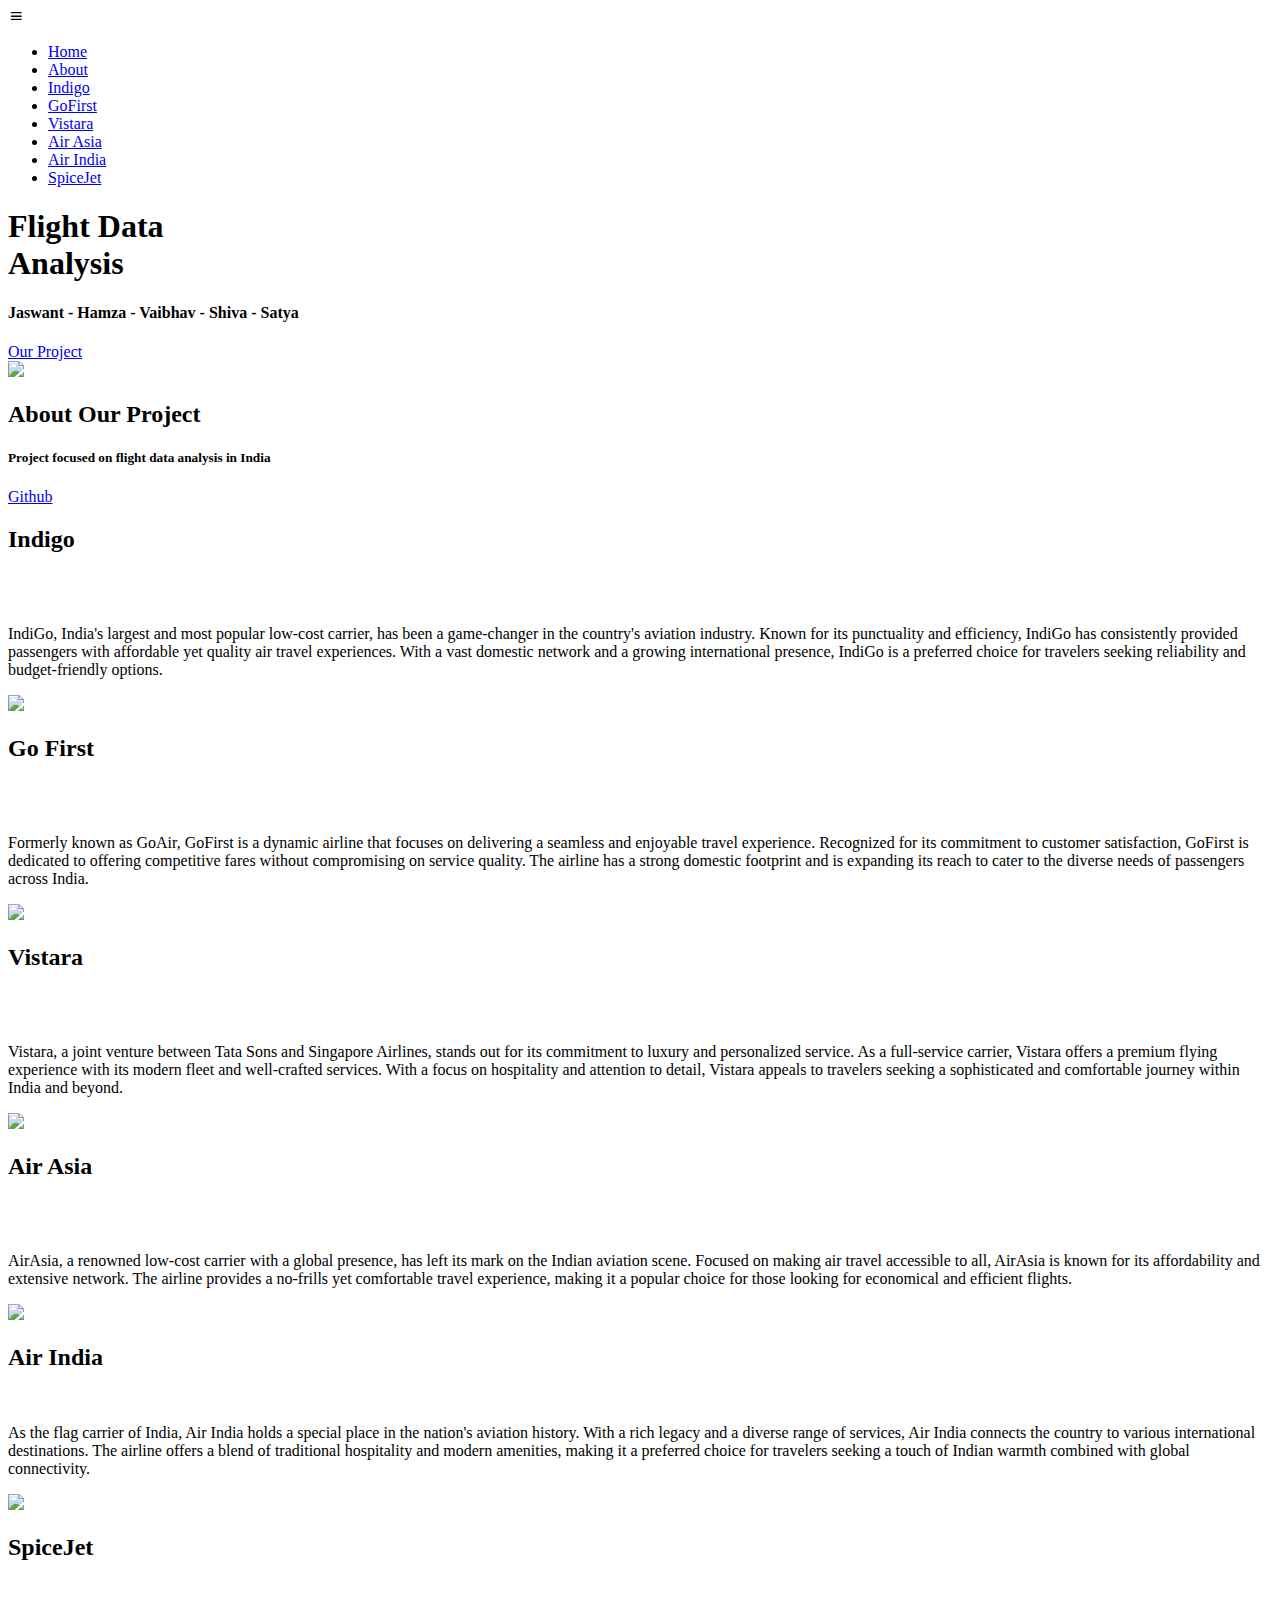
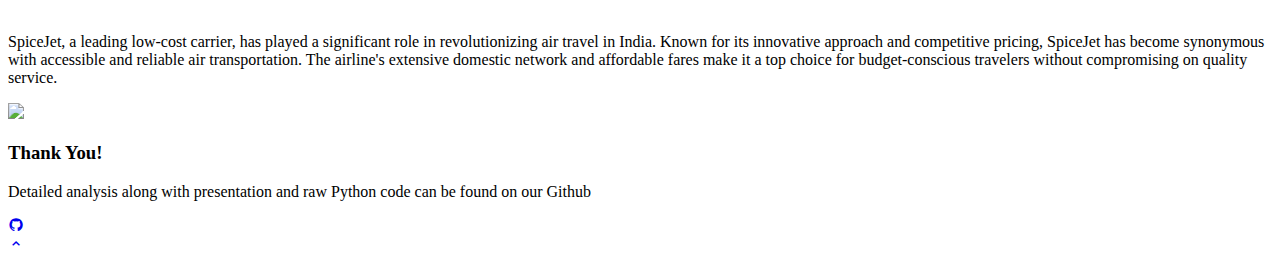
==== index.html @ 9bf58964 "deploy" ====
<!DOCTYPE html>
<html lang="en">
  <head>
    <meta charset="UTF-8" />
    <meta http-equiv="X-UA-Compatible" content="IE=edge" />
    <meta name="viewport" content="width=device-width, initial-scale=1.0" />
    <title>Flight Data Analysis</title>

    <!--Custom css link-->
    <link rel="stylesheet" type="text/css" href="flightproject.css" />

    <!--Box icon link-->
    <link
      rel="stylesheet"
      href="https://unpkg.com/boxicons@latest/css/boxicons.min.css"
    />

    <!--google fonts link-->
    <link rel="preconnect" href="https://fonts.googleapis.com" />
    <link rel="preconnect" href="https://fonts.gstatic.com" crossorigin />
    <link
      href="https://fonts.googleapis.com/css2?family=Dosis:wght@500;600;700;800&family=Inter:wght@300;400;500;600;700;800;900&display=swap"
      rel="stylesheet"
    />
  </head>
  <body>
    <!--header section-->
    <header>
      <div class="bx bx-menu" id="menu-icon"></div>

      <ul class="navlist">
        <li><a href="#home">Home</a></li>
        <li><a href="#about">About</a></li>
        <li><a href="#flight1">Indigo</a></li>
        <li><a href="#flight2">GoFirst</a></li>
        <li><a href="#flight3">Vistara</a></li>
        <li><a href="#flight4">Air Asia</a></li>
        <li><a href="#flight5">Air India</a></li>
        <li><a href="#flight6">SpiceJet</a></li>
      </ul>
    </header>
    <!--Hero Section-->
    <section class="home" id="home">
      <div class="hero-text">
        <h1>Flight Data <br>Analysis</h1>
        <h4>Jaswant - Hamza - Vaibhav - Shiva - Satya</h4>
        <a href="#flight1" class="btn">Our Project</a>
      </div>
    </section>

    <!--About section-->
    <section class="about" id="about">
      <div class="about-img">
        <img src="./assets/pexels-anna-nekrashevich-6801648.jpg"/>
      </div>

      <div class="about-text">
        <h2>About Our Project</h2>
        <h5>
          Project focused on flight 
          <span> data analysis in India</span>
        </h5>
        
        <a href="https://github.com/VaibhavMugulavalli/Flight-Data-Analysis" class="btn">Github</a>
      </div>
    </section>

      <!--Flight 1 section-->
      <section class="flight1 viewheight" id="flight1">
      <div class="slide-Indigo">
        <h2>Indigo</h2>
        <br>
        <br>
        <div class="left">
          <p>
            IndiGo, India's largest and most popular low-cost carrier, has been a game-changer in the country's aviation industry. Known for its punctuality and efficiency, IndiGo has consistently provided passengers with affordable yet quality air travel experiences. With a vast domestic network and a growing international presence, IndiGo is a preferred choice for travelers seeking reliability and budget-friendly options.
          </p>
        </div>
        <div class="img_right">
          <img src="./assets/Indigo_average_pricing.png" />
        </div>
      </div>
    </section>

      <!--Flight 2 section-->
      <section class="flight2 viewheight" id="flight2">
      <div class="slide-GoFirst">
        <h2>Go First</h2>
        <br>
        <br>
        <div class="right">
          <p>
            Formerly known as GoAir, GoFirst is a dynamic airline that focuses on delivering a seamless and enjoyable travel experience. Recognized for its commitment to customer satisfaction, GoFirst is dedicated to offering competitive fares without compromising on service quality. The airline has a strong domestic footprint and is expanding its reach to cater to the diverse needs of passengers across India. 
          </p>
        </div>
        <div class="img_left">
          <img src="./assets/GO_FIRST_average_pricing.png" />
        </div>
      </div>
    </section>

      <!--Flight 3 section-->
      <section class="flight3 viewheight" id="flight3">
      <div class="slide-Vistara">
        <h2>Vistara</h2>
        <br>
        <br>
        <div class="left">
          <p>
            Vistara, a joint venture between Tata Sons and Singapore Airlines, stands out for its commitment to luxury and personalized service. As a full-service carrier, Vistara offers a premium flying experience with its modern fleet and well-crafted services. With a focus on hospitality and attention to detail, Vistara appeals to travelers seeking a sophisticated and comfortable journey within India and beyond. 
          </p>
        </div>
        <div class="img_right">
          <img src="./assets/Vistara_average_pricing.png" />
        </div>
      </div>
    </section>

      <!--Flight 4 section-->
      <section class="flight4 viewheight" id="flight4">
      <div class="slide-AirAsia">
        <h2>Air Asia</h2>
        <br>
        <br>
        <div class="right">
          <p>
            AirAsia, a renowned low-cost carrier with a global presence, has left its mark on the Indian aviation scene. Focused on making air travel accessible to all, AirAsia is known for its affordability and extensive network. The airline provides a no-frills yet comfortable travel experience, making it a popular choice for those looking for economical and efficient flights.
          </p>
        </div>
        <div class="img_left">
          <img src="./assets/AirAsia_average_pricing.png" />
        </div>
      </div>
    </section>

      <!--Flight 5 section-->
      <section class="flight5 viewheight" id="flight5">
      <div class="slide-AirIndia">
        <h2>Air India</h2>
        <br />
        <div class="left">
          <p>
            As the flag carrier of India, Air India holds a special place in the nation's aviation history. With a rich legacy and a diverse range of services, Air India connects the country to various international destinations. The airline offers a blend of traditional hospitality and modern amenities, making it a preferred choice for travelers seeking a touch of Indian warmth combined with global connectivity. 
          </p>
        </div>
        <div class="img_right">
          <img src="./assets/Air_India_average_pricing.png" />
        </div>
      </div>
    </section>

      <!--Flight 6 section-->
      <section class="flight6 viewheight" id="flight6">
      <div class="slide-SpiceJet">
        <h2>SpiceJet</h2>
        <br>
        <br>
        <div class="right">
          <p>
            SpiceJet, a leading low-cost carrier, has played a significant role in revolutionizing air travel in India. Known for its innovative approach and competitive pricing, SpiceJet has become synonymous with accessible and reliable air transportation. The airline's extensive domestic network and affordable fares make it a top choice for budget-conscious travelers without compromising on quality service.
          </p>
        </div>
        <div class="img_left">
          <img src="./assets/SpiceJet_average_pricing.png" />
        </div>
      </div>
    </div>
  </section>

  <!--contact section-->
  <section class="end-section" id="contact">
    <h3>Thank You!</h3>
     <p>  Detailed analysis along with presentation and raw Python code can be found on our Github</p>
    <div class="end-icons">
      <a href="https://github.com/VaibhavMugulavalli/Flight-Data-Analysis"><i class='bx bxl-github'></i></a>
    </div>
  </section>
  <!--Scroll Button-->
  <a href="#" class="scroll-bttn"><i class="bx bx-chevron-up"></i></a>

  <!--scroll reveal-->
  <script src="https://unpkg.com/scrollreveal"></script>

    <!--Custom JS file link-->
    <script src="flightproject.js"></script>
  </body>
</html>
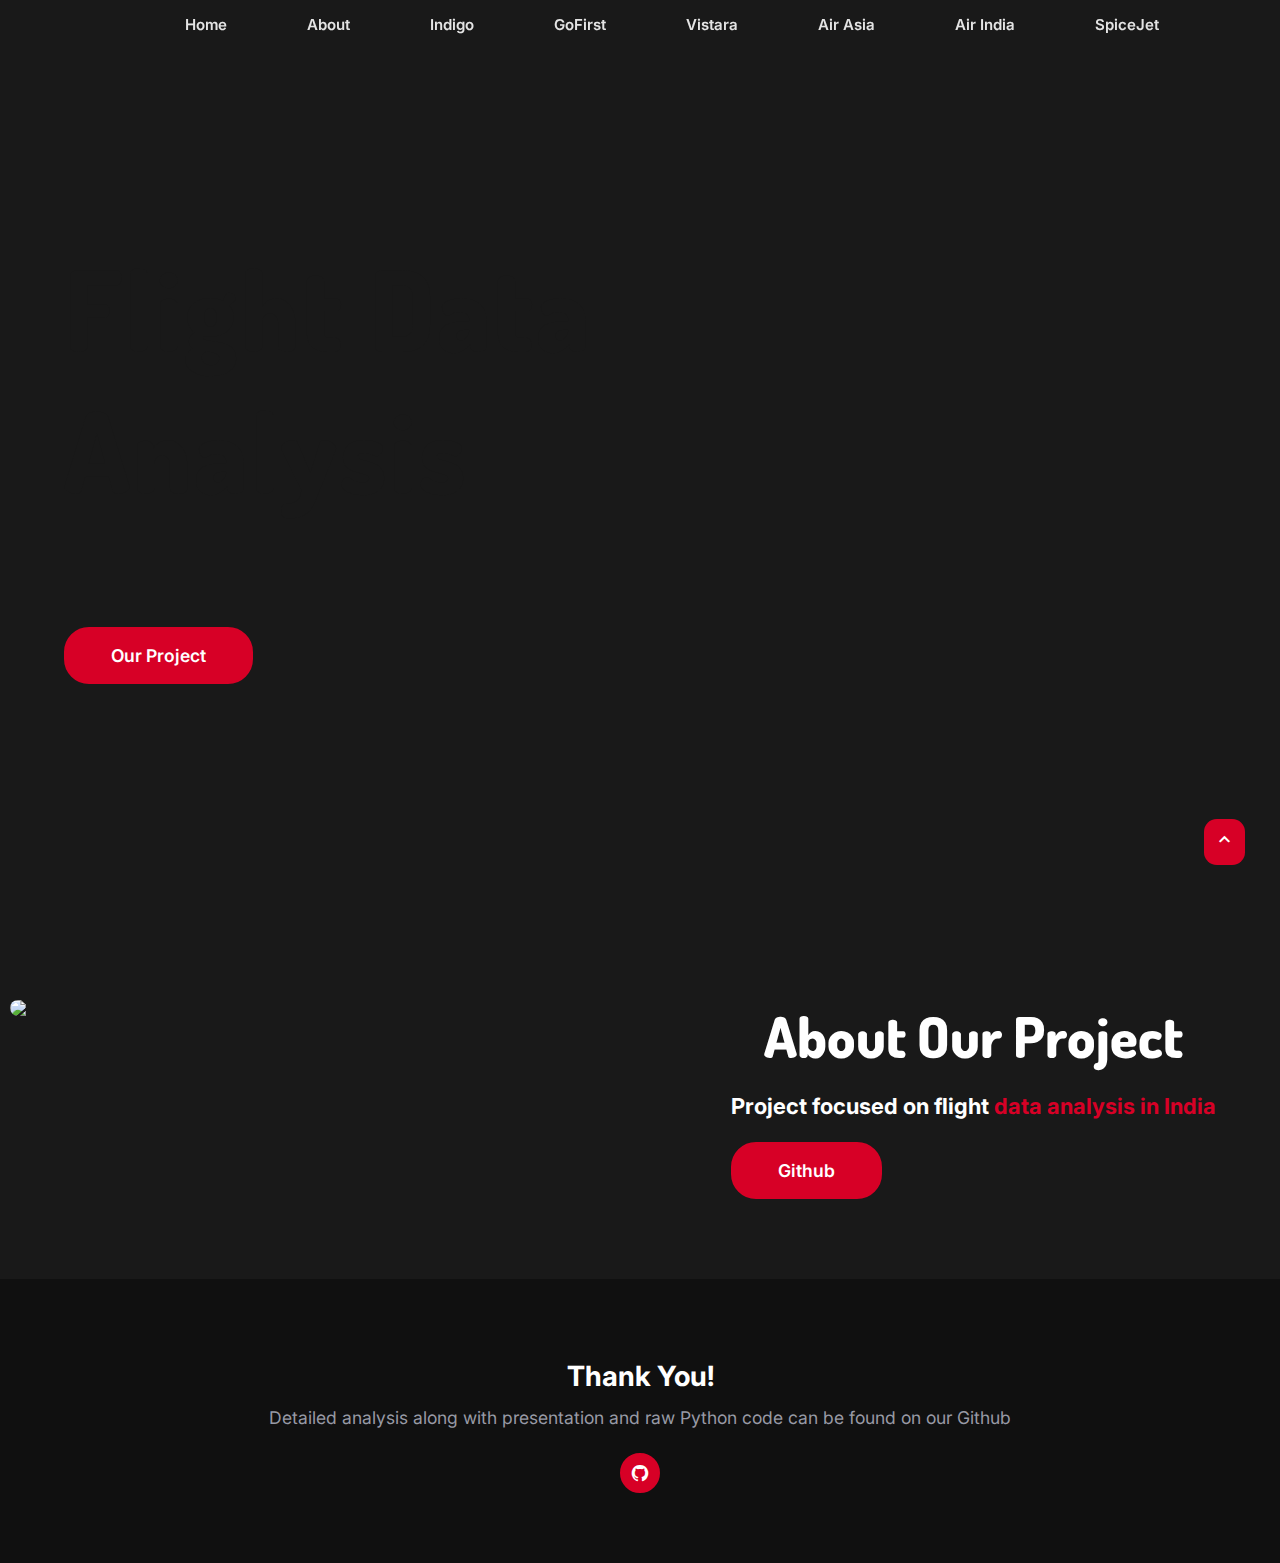
==== commit 840c0b26: "Update index.html" ====
--- a/index.html
+++ b/index.html
@@ -2,32 +2,15 @@
 <html lang="en">
   <head>
     <meta charset="UTF-8" />
-    <meta http-equiv="X-UA-Compatible" content="IE=edge" />
     <meta name="viewport" content="width=device-width, initial-scale=1.0" />
     <title>Flight Data Analysis</title>
-
-    <!--Custom css link-->
+    <link rel="stylesheet" href="https://unpkg.com/boxicons@latest/css/boxicons.min.css" />
+    <link href="https://fonts.googleapis.com/css2?family=Dosis:wght@500;600;700;800&family=Inter:wght@300;400;500;600;700;800;900&display=swap" rel="stylesheet" />
     <link rel="stylesheet" type="text/css" href="flightproject.css" />
-
-    <!--Box icon link-->
-    <link
-      rel="stylesheet"
-      href="https://unpkg.com/boxicons@latest/css/boxicons.min.css"
-    />
-
-    <!--google fonts link-->
-    <link rel="preconnect" href="https://fonts.googleapis.com" />
-    <link rel="preconnect" href="https://fonts.gstatic.com" crossorigin />
-    <link
-      href="https://fonts.googleapis.com/css2?family=Dosis:wght@500;600;700;800&family=Inter:wght@300;400;500;600;700;800;900&display=swap"
-      rel="stylesheet"
-    />
   </head>
   <body>
-    <!--header section-->
     <header>
       <div class="bx bx-menu" id="menu-icon"></div>
-
       <ul class="navlist">
         <li><a href="#home">Home</a></li>
         <li><a href="#about">About</a></li>
@@ -39,7 +22,7 @@
         <li><a href="#flight6">SpiceJet</a></li>
       </ul>
     </header>
-    <!--Hero Section-->
+
     <section class="home" id="home">
       <div class="hero-text">
         <h1>Flight Data <br>Analysis</h1>
@@ -48,140 +31,28 @@
       </div>
     </section>
 
-    <!--About section-->
     <section class="about" id="about">
       <div class="about-img">
-        <img src="./assets/pexels-anna-nekrashevich-6801648.jpg"/>
+        <img src="./assets/pexels-anna-nekrashevich-6801648.jpg" />
       </div>
-
       <div class="about-text">
         <h2>About Our Project</h2>
-        <h5>
-          Project focused on flight 
-          <span> data analysis in India</span>
-        </h5>
-        
+        <h5>Project focused on flight <span>data analysis in India</span></h5>
         <a href="https://github.com/VaibhavMugulavalli/Flight-Data-Analysis" class="btn">Github</a>
       </div>
     </section>
 
-      <!--Flight 1 section-->
-      <section class="flight1 viewheight" id="flight1">
-      <div class="slide-Indigo">
-        <h2>Indigo</h2>
-        <br>
-        <br>
-        <div class="left">
-          <p>
-            IndiGo, India's largest and most popular low-cost carrier, has been a game-changer in the country's aviation industry. Known for its punctuality and efficiency, IndiGo has consistently provided passengers with affordable yet quality air travel experiences. With a vast domestic network and a growing international presence, IndiGo is a preferred choice for travelers seeking reliability and budget-friendly options.
-          </p>
-        </div>
-        <div class="img_right">
-          <img src="./assets/Indigo_average_pricing.png" />
-        </div>
+    <!-- Additional sections here... -->
+
+    <section class="end-section" id="contact">
+      <h3>Thank You!</h3>
+      <p>Detailed analysis along with presentation and raw Python code can be found on our Github</p>
+      <div class="end-icons">
+        <a href="https://github.com/VaibhavMugulavalli/Flight-Data-Analysis"><i class='bx bxl-github'></i></a>
       </div>
     </section>
-
-      <!--Flight 2 section-->
-      <section class="flight2 viewheight" id="flight2">
-      <div class="slide-GoFirst">
-        <h2>Go First</h2>
-        <br>
-        <br>
-        <div class="right">
-          <p>
-            Formerly known as GoAir, GoFirst is a dynamic airline that focuses on delivering a seamless and enjoyable travel experience. Recognized for its commitment to customer satisfaction, GoFirst is dedicated to offering competitive fares without compromising on service quality. The airline has a strong domestic footprint and is expanding its reach to cater to the diverse needs of passengers across India. 
-          </p>
-        </div>
-        <div class="img_left">
-          <img src="./assets/GO_FIRST_average_pricing.png" />
-        </div>
-      </div>
-    </section>
-
-      <!--Flight 3 section-->
-      <section class="flight3 viewheight" id="flight3">
-      <div class="slide-Vistara">
-        <h2>Vistara</h2>
-        <br>
-        <br>
-        <div class="left">
-          <p>
-            Vistara, a joint venture between Tata Sons and Singapore Airlines, stands out for its commitment to luxury and personalized service. As a full-service carrier, Vistara offers a premium flying experience with its modern fleet and well-crafted services. With a focus on hospitality and attention to detail, Vistara appeals to travelers seeking a sophisticated and comfortable journey within India and beyond. 
-          </p>
-        </div>
-        <div class="img_right">
-          <img src="./assets/Vistara_average_pricing.png" />
-        </div>
-      </div>
-    </section>
-
-      <!--Flight 4 section-->
-      <section class="flight4 viewheight" id="flight4">
-      <div class="slide-AirAsia">
-        <h2>Air Asia</h2>
-        <br>
-        <br>
-        <div class="right">
-          <p>
-            AirAsia, a renowned low-cost carrier with a global presence, has left its mark on the Indian aviation scene. Focused on making air travel accessible to all, AirAsia is known for its affordability and extensive network. The airline provides a no-frills yet comfortable travel experience, making it a popular choice for those looking for economical and efficient flights.
-          </p>
-        </div>
-        <div class="img_left">
-          <img src="./assets/AirAsia_average_pricing.png" />
-        </div>
-      </div>
-    </section>
-
-      <!--Flight 5 section-->
-      <section class="flight5 viewheight" id="flight5">
-      <div class="slide-AirIndia">
-        <h2>Air India</h2>
-        <br />
-        <div class="left">
-          <p>
-            As the flag carrier of India, Air India holds a special place in the nation's aviation history. With a rich legacy and a diverse range of services, Air India connects the country to various international destinations. The airline offers a blend of traditional hospitality and modern amenities, making it a preferred choice for travelers seeking a touch of Indian warmth combined with global connectivity. 
-          </p>
-        </div>
-        <div class="img_right">
-          <img src="./assets/Air_India_average_pricing.png" />
-        </div>
-      </div>
-    </section>
-
-      <!--Flight 6 section-->
-      <section class="flight6 viewheight" id="flight6">
-      <div class="slide-SpiceJet">
-        <h2>SpiceJet</h2>
-        <br>
-        <br>
-        <div class="right">
-          <p>
-            SpiceJet, a leading low-cost carrier, has played a significant role in revolutionizing air travel in India. Known for its innovative approach and competitive pricing, SpiceJet has become synonymous with accessible and reliable air transportation. The airline's extensive domestic network and affordable fares make it a top choice for budget-conscious travelers without compromising on quality service.
-          </p>
-        </div>
-        <div class="img_left">
-          <img src="./assets/SpiceJet_average_pricing.png" />
-        </div>
-      </div>
-    </div>
-  </section>
-
-  <!--contact section-->
-  <section class="end-section" id="contact">
-    <h3>Thank You!</h3>
-     <p>  Detailed analysis along with presentation and raw Python code can be found on our Github</p>
-    <div class="end-icons">
-      <a href="https://github.com/VaibhavMugulavalli/Flight-Data-Analysis"><i class='bx bxl-github'></i></a>
-    </div>
-  </section>
-  <!--Scroll Button-->
-  <a href="#" class="scroll-bttn"><i class="bx bx-chevron-up"></i></a>
-
-  <!--scroll reveal-->
-  <script src="https://unpkg.com/scrollreveal"></script>
-
-    <!--Custom JS file link-->
+    <a href="#" class="scroll-bttn"><i class="bx bx-chevron-up"></i></a>
+    <script src="https://unpkg.com/scrollreveal"></script>
     <script src="flightproject.js"></script>
   </body>
 </html>
--- a/flightproject.css
+++ b/flightproject.css
@@ -0,0 +1,519 @@
+* {
+  padding: 0;
+  margin: 0;
+  box-sizing: border-box;
+  font-family: "Inter", sans-serif;
+  list-style: none;
+  text-decoration: none;
+  scroll-behavior: smooth;
+  border: none;
+  outline: none;
+}
+:root {
+  --bg-color: #191919;
+  --secont-bg-color: #101010;
+  --main-color: #D70026	;
+  --text-color: #ffff;
+  --second-color: #e4e4e4;
+  --other-color: #c6c9d8bf;
+
+  --h1-font: 7rem;
+  --h2-font: 3.5rem;
+  --p-font: 1.1rem;
+}
+
+body {
+  color: var(--text-color);
+  background: var(--bg-color);
+}
+
+header {
+  position: fixed;
+  top: 0;
+  right: 0;
+  z-index: 1000;
+  width: 100%;
+  display: flex;
+  align-items: center;
+  justify-content: space-between;
+  background: transparent;
+  padding: 28px 11%;
+  border-bottom: 1px solid transparent;
+  transition: all ease 0.5s;
+}
+
+.navlist {
+  display: flex;
+  padding-left: 8%;
+}
+.navlist a {
+  color: var(--second-color);
+  font-size: var(--p-font);
+  font-weight: 600;
+  margin: 0 40px;
+  transition: all ease 0.4s;
+}
+.navlist a:hover {
+  color: var(--main-color);
+}
+/*Reducing font size in navigation bar*/
+@media (min-width: 980px) {
+  .navlist > li > a {
+    font-size: 15px;
+  }
+}
+#menu-icon {
+  font-size: 42px;
+  color: var(--text-color);
+  z-index: 10001;
+  cursor: pointer;
+  display: none;
+}
+
+section {
+  padding: 120px 19% 100px;
+}
+.home {
+  position: relative;
+  min-height: 100vh;
+  width: 100%;
+  background: url(./assets/pxfuel.jpg);
+  background-size: cover;
+  background-position: center;
+  display: flex;
+  align-items: center;
+  justify-content: flex-start;
+}
+.hero-text h3 {
+  color: var(--second-color);
+  font-size: 22px;
+  font-weight: 600;
+  margin-bottom: 15px;
+  word-spacing: 10px;
+}
+.hero-text h1 {
+  font-family: "Dosis", sans-serif;
+  font-size: var(--h1-font);
+  color: var(--bg-color);
+  font-weight: 800;
+  margin-bottom: 20px;
+  letter-spacing: 2px;
+}
+.hero-text h4 {
+  color: var(--bg-color);
+  font-size: 25px;
+  font-weight: 600;
+  word-spacing: 15px;
+  margin-bottom: 3.5rem;
+}
+.btn {
+  display: inline-block;
+  padding: 16px 45px;
+  background: var(--main-color);
+  color: var(--text-color);
+  font-size: var(--p-font);
+  font-weight: 600;
+  border: 2px solid var(--main-color);
+  transition: all ease 0.5s;
+  border-radius: 25px;
+}
+.btn:hover {
+  transform: translate(5px);
+  background: transparent;
+  border: 2px solid var(--main-color);
+}
+
+header.sticky {
+  padding: 15px 11%;
+  background: #000;
+  border-bottom: 1px solid #4e5055;
+}
+.about {
+  display: grid;
+  grid-template-columns: repeat(auto-fill, minmax(350px, auto));
+  gap: 8rem;
+}
+.about-img{
+  position: relative;
+  right: 10%;
+}
+.about-img img {
+  width: 120%;
+  height: auto;
+  border-radius: 15px;
+
+}
+.about-text h2 {
+  font-family: "Dosis", sans-serif;
+  font-size: var(--h2-font);
+  font-weight: 800;
+  margin-bottom: 20px;
+}
+.about-text h5 {
+  font-size: 22px;
+  margin-bottom: 20px;
+  line-height: 1.4;
+}
+span {
+  color: var(--main-color);
+}
+.about-text p {
+  color: var(--other-color);
+  font-size: var(--p-font);
+  line-height: 50px;
+  margin-bottom: 5rem;
+}
+/*Vaibhav code from here*/
+.container {
+  height: 100vh;
+  width: 100%;
+  overflow-y: scroll;
+  display: flex;
+}
+
+.slide {
+  height: 100vh;
+  width: 100%;
+  scroll-snap-align: start;
+  color: #fff;
+}
+h2 {
+  text-align: center;
+}
+/*p {
+  text-align: auto;
+}
+*/
+img {
+  border-radius: 15px;
+  min-height:auto;
+  min-width: 600px;
+}
+.img_right {
+  position: relative;
+  bottom: 20%;
+  padding: 0px 0px 50% 60%;
+}
+.img_left {
+  position: absolute;
+  top: 45%;
+  right: 1%;
+  padding: 0px 60% 50% 0px;
+}
+.left > p {
+  padding: 100px 50% 0px 10px;
+  text-align: left;
+}
+.right > p {
+  padding: 100px 10px 0px 50%;
+  text-align: right;
+}
+.Indigo {
+  background: linear-gradient(to bottom, #020202, #080808);
+}
+.slide-Indigo h2 {
+  font-family: "Dosis", sans-serif;
+  font-size: var(--h2-font);
+  font-weight: 800;
+  margin-bottom: 10px;
+}
+.slide-Indigo p {
+  font-size: 22px;
+  font-weight: 500;
+}
+.GoFirst {
+  background: linear-gradient(to bottom, #080808, #141414);
+}
+.slide-GoFirst h2 {
+  font-family: "Dosis", sans-serif;
+  font-size: var(--h2-font);
+  font-weight: 800;
+  margin-bottom: 10px;
+}
+.slide-GoFirst p {
+  font-size: 22px;
+  font-weight: 500;
+}
+.Vistara {
+  background: linear-gradient(to bottom, #141414, #1c1c1c);
+}
+.slide-Vistara h2 {
+  font-family: "Dosis", sans-serif;
+  font-size: var(--h2-font);
+  font-weight: 800;
+  margin-bottom: 10px;
+}
+.slide-Vistara p {
+  font-size: 22px;
+  font-weight: 500;
+}
+.AirAsia {
+  background: linear-gradient(to bottom, #1c1c1c, #232323);
+}
+.slide-AirAsia h2 {
+  font-family: "Dosis", sans-serif;
+  font-size: var(--h2-font);
+  font-weight: 800;
+  margin-bottom: 10px;
+}
+.slide-AirAsia p {
+  font-size: 22px;
+  font-weight: 500;
+}
+
+.AirIndia {
+  background: linear-gradient(to bottom, #232323, #28282b);
+}
+.slide-AirIndia h2 {
+  font-family: "Dosis", sans-serif;
+  font-size: var(--h2-font);
+  font-weight: 800;
+  margin-bottom: 10px;
+}
+.slide-AirIndia p {
+  font-size: 22px;
+  font-weight: 500;
+}
+.SpiceJet {
+  background: linear-gradient(to bottom, #28282b, #343434);
+}
+.slide-SpiceJet h2 {
+  font-family: "Dosis", sans-serif;
+  font-size: var(--h2-font);
+  font-weight: 800;
+  margin-bottom: 10px;
+}
+.slide-SpiceJet p {
+  font-size: 22px;
+  font-weight: 500;
+}
+/*Vaibhav code ends(edited)*/
+.scroll-bttn {
+  position: fixed;
+  right: 2.2rem;
+  bottom: 2.2rem;
+  color: var(--text-color);
+  background: var(--main-color);
+  font-size: 23px;
+  padding: 9px;
+  border-radius: 0.8rem;
+}
+.flight1 {
+  padding: 50px 22% 180px;
+  background: var(--secont-bg-color);
+  display: flex;
+  align-items: center;
+  flex-direction: column;
+  text-align: center;
+}
+.flight2 {
+  padding: 50px 22% 200px;
+}
+.flight4 {
+  padding: 50px 22% 200px;
+}
+.flight3 {
+  padding: 50px 22% 170px;
+  background: var(--secont-bg-color);
+  display: flex;
+  align-items: center;
+  flex-direction: column;
+  text-align: center;
+}
+.flight5 {
+  padding: 50px 22% 170px;
+  background: var(--secont-bg-color);
+  display: flex;
+  align-items: center;
+  flex-direction: column;
+  text-align: center;
+}
+.img_right img {
+  width: 100%;
+  height: auto;
+}
+.img_left img {
+  width: 100%;
+  height: auto;
+}
+.end-section {
+  padding: 80px 19% 70px;
+  background: var(--secont-bg-color);
+  display: flex;
+  align-items: center;
+  flex-direction: column;
+  text-align: center;
+}
+.end-section h3 {
+  font-size: 28px;
+  font-weight: 700;
+  margin-bottom: 10px;
+}
+.end-section p {
+  color: var(--other-color);
+  font-size: var(--p-font);
+  line-height: 30px;
+  margin-bottom: 20px;
+}
+.end-section i {
+  height: 40px;
+  width: 40px;
+  background: var(--main-color);
+  color: var(--text-color);
+  border: 2px solid var(--main-color);
+  display: inline-flex;
+  align-items: center;
+  justify-content: center;
+  font-size: 20px;
+  border-radius: 50%;
+  margin: 0 9px;
+  transition: all ease 0.5s;
+}
+.end-section i:hover {
+  transform: translateY(-5px);
+  background: transparent;
+  border: 2px solid var(--main-color);
+}
+
+.viewheight{
+  height: 80vh;
+}
+@media (max-width: 1600px) {
+  .technical-skills {
+    padding: 100px 5% 80px;
+  }
+}
+
+@media (max-width: 1060px) {
+  .skills-container {
+    justify-content: center;
+  }
+}
+
+@media (max-width: 870px) {
+  .technical-skills {
+    padding: 80px 5% 60px;
+  }
+
+  .skills-container {
+    flex-direction: column;
+    align-items: center;
+  }
+
+  .skill-item {
+    flex-basis: calc(100% - 20px);
+  }
+}
+@media (max-width: 1600px) {
+  header {
+    padding: 14px 4%;
+  }
+  header.sticky {
+    padding: 8px 4%;
+  }
+  section {
+    padding: 100px 5% 80px;
+  }
+}
+@media (max-width: 1200px) {
+  .home {
+    min-height: 90vh;
+  }
+  .navlist a {
+    margin: 0 20px;
+  }
+  :root {
+    --h1-font: 5rem;
+    --h2-font: 3.1rem;
+    --p-font: 1rem;
+  }
+}
+
+@media (max-width: 1060px) {
+  .about {
+    grid-template-columns: 1fr;
+  }
+  .about-img {
+    text-align: center;
+    order: 2;
+  }
+  .about-img img {
+    max-width: 100%;
+    width: 600px;
+    height: auto;
+  }
+  .service-item {
+    grid-template-columns: repeat(auto-fit, minmax(350px, auto));
+  }
+  .contact {
+    grid-template-columns: 1fr;
+  }
+  .left-contact {
+    margin: auto;
+  }
+}
+@media (max-width: 870px) {
+  #menu-icon {
+    display: block;
+  }
+  .navlist {
+    position: absolute;
+    top: -800px;
+    right: 0;
+    left: 0;
+    display: flex;
+    flex-direction: column;
+    background: #000;
+    padding: 20px 0;
+    text-align: left;
+    transition: all 0.5s ease;
+  }
+  .navlist a {
+    display: block;
+    font-size: 22px;
+    padding: 12px 0;
+  }
+  .navlist.open {
+    top: 100%;
+  }
+}
+
+@media (max-width: 660px) {
+  .home {
+    min-height: 80vh;
+  }
+  :root {
+    --h1-font: 3.8rem;
+    --h2-font: 2.7rem;
+    --p-font: 15px;
+  }
+  .hero-text h4 {
+    font-size: 18px;
+    word-spacing: 10px;
+    margin-bottom: 30px;
+  }
+  .btn {
+    padding: 10px 35px;
+  }
+  .left-contact {
+    gap: 3rem;
+  }
+  .in i {
+    font-size: 80px;
+  }
+  .in h4 {
+    font-size: 20px;
+  }
+}
+
+@media (max-width: 460px) {
+  :root {
+    --h1-font: 3.5rem;
+    --h2-font: 2.5rem;
+  }
+  .hero-text h4 {
+    font-size: 16px;
+    word-spacing: 7px;
+  }
+}
+
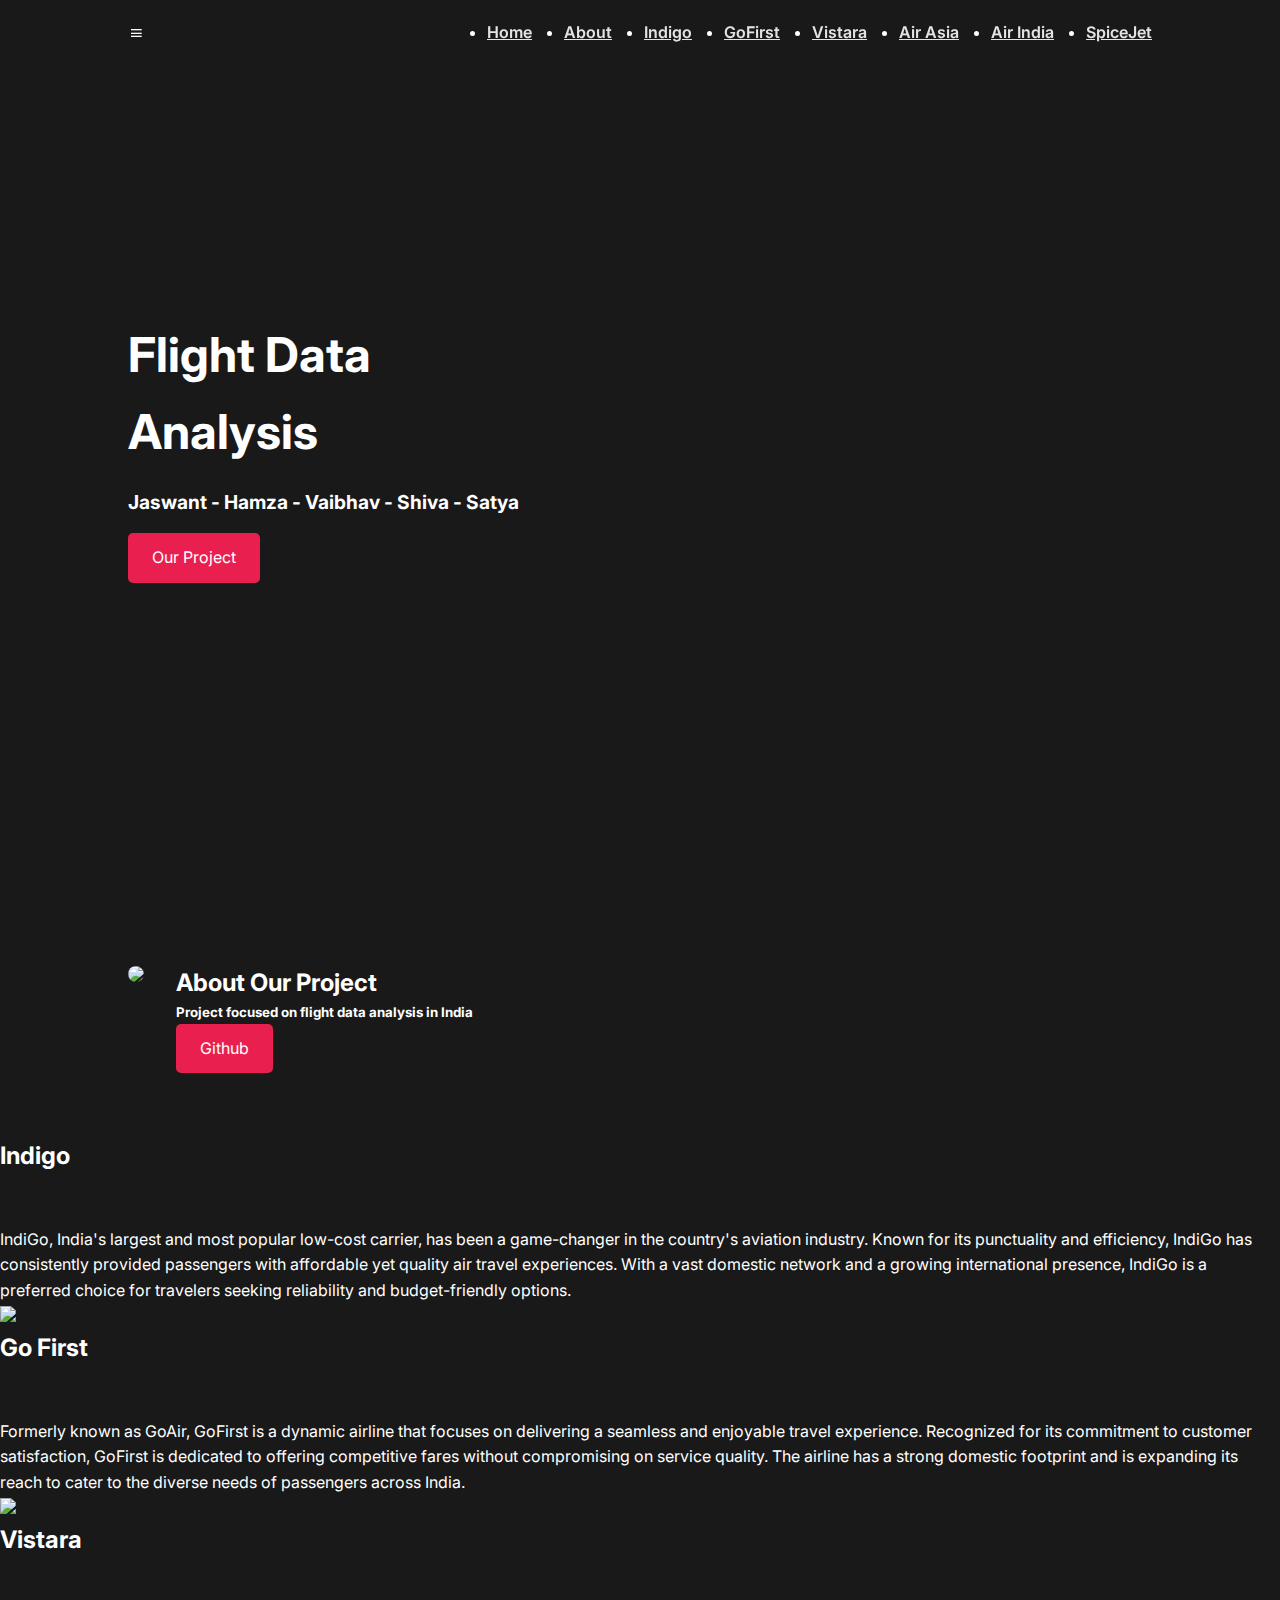
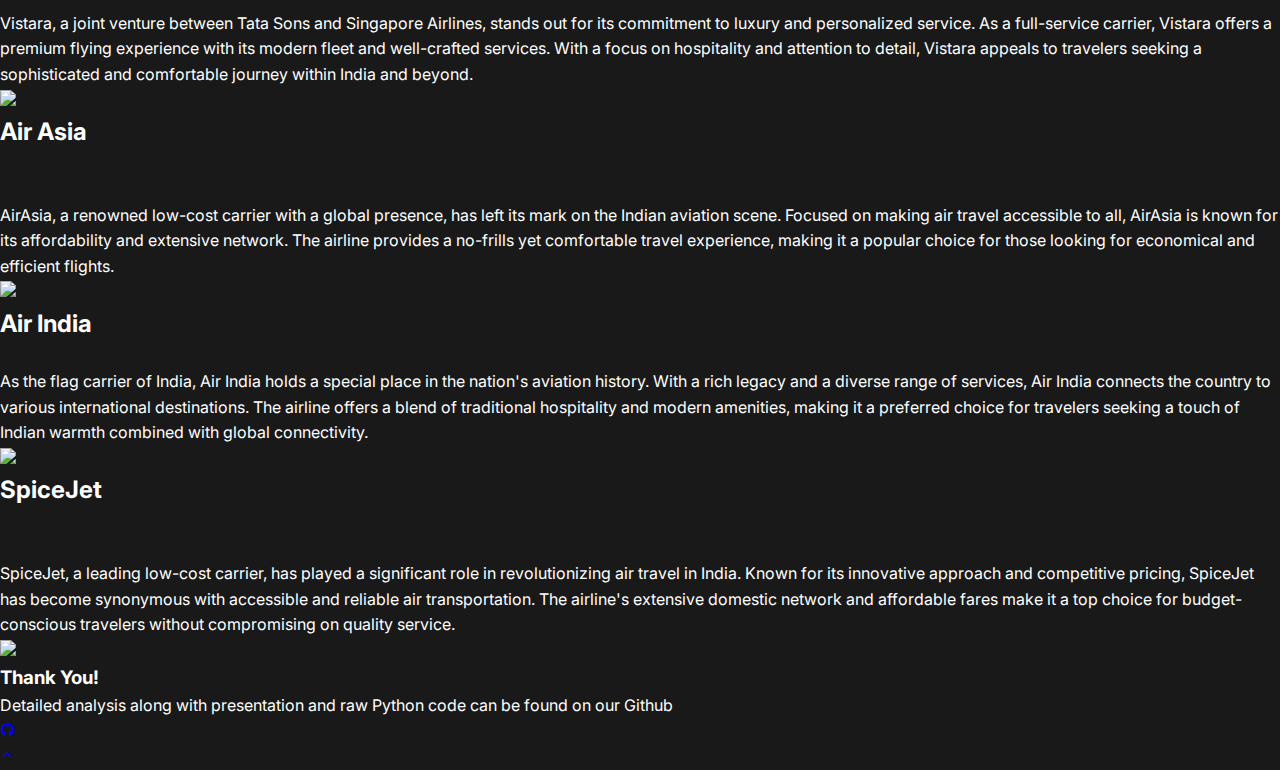
==== commit dd31d664: "Update index.html" ====
--- a/index.html
+++ b/index.html
@@ -2,15 +2,32 @@
 <html lang="en">
   <head>
     <meta charset="UTF-8" />
+    <meta http-equiv="X-UA-Compatible" content="IE=edge" />
     <meta name="viewport" content="width=device-width, initial-scale=1.0" />
     <title>Flight Data Analysis</title>
-    <link rel="stylesheet" href="https://unpkg.com/boxicons@latest/css/boxicons.min.css" />
-    <link href="https://fonts.googleapis.com/css2?family=Dosis:wght@500;600;700;800&family=Inter:wght@300;400;500;600;700;800;900&display=swap" rel="stylesheet" />
+
+    <!--Custom css link-->
     <link rel="stylesheet" type="text/css" href="flightproject.css" />
+
+    <!--Box icon link-->
+    <link
+      rel="stylesheet"
+      href="https://unpkg.com/boxicons@latest/css/boxicons.min.css"
+    />
+
+    <!--google fonts link-->
+    <link rel="preconnect" href="https://fonts.googleapis.com" />
+    <link rel="preconnect" href="https://fonts.gstatic.com" crossorigin />
+    <link
+      href="https://fonts.googleapis.com/css2?family=Dosis:wght@500;600;700;800&family=Inter:wght@300;400;500;600;700;800;900&display=swap"
+      rel="stylesheet"
+    />
   </head>
   <body>
+    <!--header section-->
     <header>
       <div class="bx bx-menu" id="menu-icon"></div>
+
       <ul class="navlist">
         <li><a href="#home">Home</a></li>
         <li><a href="#about">About</a></li>
@@ -22,7 +39,7 @@
         <li><a href="#flight6">SpiceJet</a></li>
       </ul>
     </header>
-
+    <!--Hero Section-->
     <section class="home" id="home">
       <div class="hero-text">
         <h1>Flight Data <br>Analysis</h1>
@@ -31,28 +48,140 @@
       </div>
     </section>
 
+    <!--About section-->
     <section class="about" id="about">
       <div class="about-img">
-        <img src="./assets/pexels-anna-nekrashevich-6801648.jpg" />
+        <img src="./assets/pexels-anna-nekrashevich-6801648.jpg"/>
       </div>
+
       <div class="about-text">
         <h2>About Our Project</h2>
-        <h5>Project focused on flight <span>data analysis in India</span></h5>
+        <h5>
+          Project focused on flight 
+          <span> data analysis in India</span>
+        </h5>
+        
         <a href="https://github.com/VaibhavMugulavalli/Flight-Data-Analysis" class="btn">Github</a>
       </div>
     </section>
 
-    <!-- Additional sections here... -->
-
-    <section class="end-section" id="contact">
-      <h3>Thank You!</h3>
-      <p>Detailed analysis along with presentation and raw Python code can be found on our Github</p>
-      <div class="end-icons">
-        <a href="https://github.com/VaibhavMugulavalli/Flight-Data-Analysis"><i class='bx bxl-github'></i></a>
+      <!--Flight 1 section-->
+      <section class="flight1 viewheight" id="flight1">
+      <div class="slide-Indigo">
+        <h2>Indigo</h2>
+        <br>
+        <br>
+        <div class="left">
+          <p>
+            IndiGo, India's largest and most popular low-cost carrier, has been a game-changer in the country's aviation industry. Known for its punctuality and efficiency, IndiGo has consistently provided passengers with affordable yet quality air travel experiences. With a vast domestic network and a growing international presence, IndiGo is a preferred choice for travelers seeking reliability and budget-friendly options.
+          </p>
+        </div>
+        <div class="img_right">
+          <img src="./assets/Indigo_average_pricing.png" />
+        </div>
       </div>
     </section>
-    <a href="#" class="scroll-bttn"><i class="bx bx-chevron-up"></i></a>
-    <script src="https://unpkg.com/scrollreveal"></script>
+
+      <!--Flight 2 section-->
+      <section class="flight2 viewheight" id="flight2">
+      <div class="slide-GoFirst">
+        <h2>Go First</h2>
+        <br>
+        <br>
+        <div class="right">
+          <p>
+            Formerly known as GoAir, GoFirst is a dynamic airline that focuses on delivering a seamless and enjoyable travel experience. Recognized for its commitment to customer satisfaction, GoFirst is dedicated to offering competitive fares without compromising on service quality. The airline has a strong domestic footprint and is expanding its reach to cater to the diverse needs of passengers across India. 
+          </p>
+        </div>
+        <div class="img_left">
+          <img src="./assets/GO_FIRST_average_pricing.png" />
+        </div>
+      </div>
+    </section>
+
+      <!--Flight 3 section-->
+      <section class="flight3 viewheight" id="flight3">
+      <div class="slide-Vistara">
+        <h2>Vistara</h2>
+        <br>
+        <br>
+        <div class="left">
+          <p>
+            Vistara, a joint venture between Tata Sons and Singapore Airlines, stands out for its commitment to luxury and personalized service. As a full-service carrier, Vistara offers a premium flying experience with its modern fleet and well-crafted services. With a focus on hospitality and attention to detail, Vistara appeals to travelers seeking a sophisticated and comfortable journey within India and beyond. 
+          </p>
+        </div>
+        <div class="img_right">
+          <img src="./assets/Vistara_average_pricing.png" />
+        </div>
+      </div>
+    </section>
+
+      <!--Flight 4 section-->
+      <section class="flight4 viewheight" id="flight4">
+      <div class="slide-AirAsia">
+        <h2>Air Asia</h2>
+        <br>
+        <br>
+        <div class="right">
+          <p>
+            AirAsia, a renowned low-cost carrier with a global presence, has left its mark on the Indian aviation scene. Focused on making air travel accessible to all, AirAsia is known for its affordability and extensive network. The airline provides a no-frills yet comfortable travel experience, making it a popular choice for those looking for economical and efficient flights.
+          </p>
+        </div>
+        <div class="img_left">
+          <img src="./assets/AirAsia_average_pricing.png" />
+        </div>
+      </div>
+    </section>
+
+      <!--Flight 5 section-->
+      <section class="flight5 viewheight" id="flight5">
+      <div class="slide-AirIndia">
+        <h2>Air India</h2>
+        <br />
+        <div class="left">
+          <p>
+            As the flag carrier of India, Air India holds a special place in the nation's aviation history. With a rich legacy and a diverse range of services, Air India connects the country to various international destinations. The airline offers a blend of traditional hospitality and modern amenities, making it a preferred choice for travelers seeking a touch of Indian warmth combined with global connectivity. 
+          </p>
+        </div>
+        <div class="img_right">
+          <img src="./assets/Air_India_average_pricing.png" />
+        </div>
+      </div>
+    </section>
+
+      <!--Flight 6 section-->
+      <section class="flight6 viewheight" id="flight6">
+      <div class="slide-SpiceJet">
+        <h2>SpiceJet</h2>
+        <br>
+        <br>
+        <div class="right">
+          <p>
+            SpiceJet, a leading low-cost carrier, has played a significant role in revolutionizing air travel in India. Known for its innovative approach and competitive pricing, SpiceJet has become synonymous with accessible and reliable air transportation. The airline's extensive domestic network and affordable fares make it a top choice for budget-conscious travelers without compromising on quality service.
+          </p>
+        </div>
+        <div class="img_left">
+          <img src="./assets/SpiceJet_average_pricing.png" />
+        </div>
+      </div>
+    </div>
+  </section>
+
+  <!--contact section-->
+  <section class="end-section" id="contact">
+    <h3>Thank You!</h3>
+     <p>  Detailed analysis along with presentation and raw Python code can be found on our Github</p>
+    <div class="end-icons">
+      <a href="https://github.com/VaibhavMugulavalli/Flight-Data-Analysis"><i class='bx bxl-github'></i></a>
+    </div>
+  </section>
+  <!--Scroll Button-->
+  <a href="#" class="scroll-bttn"><i class="bx bx-chevron-up"></i></a>
+
+  <!--scroll reveal-->
+  <script src="https://unpkg.com/scrollreveal"></script>
+
+    <!--Custom JS file link-->
     <script src="flightproject.js"></script>
   </body>
 </html>
--- a/flightproject.css
+++ b/flightproject.css
@@ -1,519 +1,147 @@
 * {
+  margin: 0;
   padding: 0;
-  margin: 0;
   box-sizing: border-box;
   font-family: "Inter", sans-serif;
-  list-style: none;
-  text-decoration: none;
-  scroll-behavior: smooth;
-  border: none;
-  outline: none;
 }
+
 :root {
   --bg-color: #191919;
-  --secont-bg-color: #101010;
-  --main-color: #D70026	;
-  --text-color: #ffff;
+  --main-color: #e9204f;
+  --text-color: #fff;
   --second-color: #e4e4e4;
-  --other-color: #c6c9d8bf;
-
-  --h1-font: 7rem;
-  --h2-font: 3.5rem;
-  --p-font: 1.1rem;
 }
 
 body {
+  background-color: var(--bg-color);
   color: var(--text-color);
-  background: var(--bg-color);
+  line-height: 1.6;
 }
 
 header {
   position: fixed;
   top: 0;
-  right: 0;
+  width: 100%;
+  background: transparent;
+  padding: 20px 10%;
+  display: flex;
+  justify-content: space-between;
+  align-items: center;
+  transition: all 0.5s ease;
   z-index: 1000;
-  width: 100%;
-  display: flex;
-  align-items: center;
-  justify-content: space-between;
-  background: transparent;
-  padding: 28px 11%;
-  border-bottom: 1px solid transparent;
-  transition: all ease 0.5s;
 }
 
 .navlist {
   display: flex;
-  padding-left: 8%;
+  gap: 2rem;
 }
+
 .navlist a {
   color: var(--second-color);
-  font-size: var(--p-font);
   font-weight: 600;
-  margin: 0 40px;
-  transition: all ease 0.4s;
+  transition: color 0.3s ease;
 }
+
 .navlist a:hover {
   color: var(--main-color);
 }
-/*Reducing font size in navigation bar*/
-@media (min-width: 980px) {
-  .navlist > li > a {
-    font-size: 15px;
-  }
-}
-#menu-icon {
-  font-size: 42px;
-  color: var(--text-color);
-  z-index: 10001;
-  cursor: pointer;
-  display: none;
-}
 
-section {
-  padding: 120px 19% 100px;
-}
 .home {
-  position: relative;
-  min-height: 100vh;
-  width: 100%;
-  background: url(./assets/pxfuel.jpg);
-  background-size: cover;
-  background-position: center;
+  height: 100vh;
+  background: url('./assets/pxfuel.jpg') center/cover no-repeat;
   display: flex;
   align-items: center;
   justify-content: flex-start;
+  padding: 0 10%;
 }
-.hero-text h3 {
-  color: var(--second-color);
-  font-size: 22px;
-  font-weight: 600;
-  margin-bottom: 15px;
-  word-spacing: 10px;
+
+.hero-text h1 {
+  font-size: 3rem;
+  font-weight: 700;
+  color: var(--text-color);
 }
-.hero-text h1 {
-  font-family: "Dosis", sans-serif;
-  font-size: var(--h1-font);
-  color: var(--bg-color);
-  font-weight: 800;
-  margin-bottom: 20px;
-  letter-spacing: 2px;
+
+.hero-text h4 {
+  font-size: 1.2rem;
+  margin: 1rem 0;
 }
-.hero-text h4 {
-  color: var(--bg-color);
-  font-size: 25px;
-  font-weight: 600;
-  word-spacing: 15px;
-  margin-bottom: 3.5rem;
-}
+
 .btn {
   display: inline-block;
-  padding: 16px 45px;
+  padding: 0.75rem 1.5rem;
   background: var(--main-color);
-  color: var(--text-color);
-  font-size: var(--p-font);
-  font-weight: 600;
-  border: 2px solid var(--main-color);
-  transition: all ease 0.5s;
-  border-radius: 25px;
+  color: #fff;
+  border-radius: 5px;
+  text-decoration: none;
+  transition: all 0.3s ease;
 }
+
 .btn:hover {
-  transform: translate(5px);
   background: transparent;
   border: 2px solid var(--main-color);
 }
 
-header.sticky {
-  padding: 15px 11%;
-  background: #000;
-  border-bottom: 1px solid #4e5055;
-}
 .about {
-  display: grid;
-  grid-template-columns: repeat(auto-fill, minmax(350px, auto));
-  gap: 8rem;
-}
-.about-img{
-  position: relative;
-  right: 10%;
-}
-.about-img img {
-  width: 120%;
-  height: auto;
-  border-radius: 15px;
-
-}
-.about-text h2 {
-  font-family: "Dosis", sans-serif;
-  font-size: var(--h2-font);
-  font-weight: 800;
-  margin-bottom: 20px;
-}
-.about-text h5 {
-  font-size: 22px;
-  margin-bottom: 20px;
-  line-height: 1.4;
-}
-span {
-  color: var(--main-color);
-}
-.about-text p {
-  color: var(--other-color);
-  font-size: var(--p-font);
-  line-height: 50px;
-  margin-bottom: 5rem;
-}
-/*Vaibhav code from here*/
-.container {
-  height: 100vh;
-  width: 100%;
-  overflow-y: scroll;
   display: flex;
+  flex-wrap: wrap;
+  padding: 4rem 10%;
+  gap: 2rem;
 }
 
-.slide {
-  height: 100vh;
+.about-img img {
   width: 100%;
-  scroll-snap-align: start;
-  color: #fff;
-}
-h2 {
-  text-align: center;
-}
-/*p {
-  text-align: auto;
-}
-*/
-img {
   border-radius: 15px;
-  min-height:auto;
-  min-width: 600px;
-}
-.img_right {
-  position: relative;
-  bottom: 20%;
-  padding: 0px 0px 50% 60%;
-}
-.img_left {
-  position: absolute;
-  top: 45%;
-  right: 1%;
-  padding: 0px 60% 50% 0px;
-}
-.left > p {
-  padding: 100px 50% 0px 10px;
-  text-align: left;
-}
-.right > p {
-  padding: 100px 10px 0px 50%;
-  text-align: right;
-}
-.Indigo {
-  background: linear-gradient(to bottom, #020202, #080808);
-}
-.slide-Indigo h2 {
-  font-family: "Dosis", sans-serif;
-  font-size: var(--h2-font);
-  font-weight: 800;
-  margin-bottom: 10px;
-}
-.slide-Indigo p {
-  font-size: 22px;
-  font-weight: 500;
-}
-.GoFirst {
-  background: linear-gradient(to bottom, #080808, #141414);
-}
-.slide-GoFirst h2 {
-  font-family: "Dosis", sans-serif;
-  font-size: var(--h2-font);
-  font-weight: 800;
-  margin-bottom: 10px;
-}
-.slide-GoFirst p {
-  font-size: 22px;
-  font-weight: 500;
-}
-.Vistara {
-  background: linear-gradient(to bottom, #141414, #1c1c1c);
-}
-.slide-Vistara h2 {
-  font-family: "Dosis", sans-serif;
-  font-size: var(--h2-font);
-  font-weight: 800;
-  margin-bottom: 10px;
-}
-.slide-Vistara p {
-  font-size: 22px;
-  font-weight: 500;
-}
-.AirAsia {
-  background: linear-gradient(to bottom, #1c1c1c, #232323);
-}
-.slide-AirAsia h2 {
-  font-family: "Dosis", sans-serif;
-  font-size: var(--h2-font);
-  font-weight: 800;
-  margin-bottom: 10px;
-}
-.slide-AirAsia p {
-  font-size: 22px;
-  font-weight: 500;
 }
 
-.AirIndia {
-  background: linear-gradient(to bottom, #232323, #28282b);
-}
-.slide-AirIndia h2 {
-  font-family: "Dosis", sans-serif;
-  font-size: var(--h2-font);
-  font-weight: 800;
-  margin-bottom: 10px;
-}
-.slide-AirIndia p {
-  font-size: 22px;
-  font-weight: 500;
-}
-.SpiceJet {
-  background: linear-gradient(to bottom, #28282b, #343434);
-}
-.slide-SpiceJet h2 {
-  font-family: "Dosis", sans-serif;
-  font-size: var(--h2-font);
-  font-weight: 800;
-  margin-bottom: 10px;
-}
-.slide-SpiceJet p {
-  font-size: 22px;
-  font-weight: 500;
-}
-/*Vaibhav code ends(edited)*/
-.scroll-bttn {
-  position: fixed;
-  right: 2.2rem;
-  bottom: 2.2rem;
-  color: var(--text-color);
-  background: var(--main-color);
-  font-size: 23px;
-  padding: 9px;
-  border-radius: 0.8rem;
-}
-.flight1 {
-  padding: 50px 22% 180px;
-  background: var(--secont-bg-color);
-  display: flex;
-  align-items: center;
-  flex-direction: column;
-  text-align: center;
-}
-.flight2 {
-  padding: 50px 22% 200px;
-}
-.flight4 {
-  padding: 50px 22% 200px;
-}
-.flight3 {
-  padding: 50px 22% 170px;
-  background: var(--secont-bg-color);
-  display: flex;
-  align-items: center;
-  flex-direction: column;
-  text-align: center;
-}
-.flight5 {
-  padding: 50px 22% 170px;
-  background: var(--secont-bg-color);
-  display: flex;
-  align-items: center;
-  flex-direction: column;
-  text-align: center;
-}
-.img_right img {
-  width: 100%;
-  height: auto;
-}
-.img_left img {
-  width: 100%;
-  height: auto;
-}
-.end-section {
-  padding: 80px 19% 70px;
-  background: var(--secont-bg-color);
-  display: flex;
-  align-items: center;
-  flex-direction: column;
-  text-align: center;
-}
-.end-section h3 {
-  font-size: 28px;
-  font-weight: 700;
-  margin-bottom: 10px;
-}
-.end-section p {
-  color: var(--other-color);
-  font-size: var(--p-font);
-  line-height: 30px;
-  margin-bottom: 20px;
-}
-.end-section i {
-  height: 40px;
-  width: 40px;
-  background: var(--main-color);
-  color: var(--text-color);
-  border: 2px solid var(--main-color);
-  display: inline-flex;
-  align-items: center;
-  justify-content: center;
-  font-size: 20px;
-  border-radius: 50%;
-  margin: 0 9px;
-  transition: all ease 0.5s;
-}
-.end-section i:hover {
-  transform: translateY(-5px);
-  background: transparent;
-  border: 2px solid var(--main-color);
+.about-text {
+  flex: 1;
 }
 
-.viewheight{
-  height: 80vh;
-}
-@media (max-width: 1600px) {
-  .technical-skills {
-    padding: 100px 5% 80px;
+@media (max-width: 768px) {
+  header {
+    padding: 15px 5%;
+  }
+  .navlist {
+    display: none; /* Hide navigation for smaller screens */
+  }
+  #menu-icon {
+    display: block;
+  }
+  .home {
+    padding: 0 5%;
+  }
+  .hero-text h1 {
+    font-size: 2.5rem;
+  }
+  .hero-text h4 {
+    font-size: 1rem;
+  }
+  .about {
+    flex-direction: column;
+    padding: 2rem 5%;
   }
 }
 
-@media (max-width: 1060px) {
-  .skills-container {
-    justify-content: center;
+@media (min-width: 768px) and (max-width: 1024px) {
+  .navlist {
+    gap: 1rem;
+  }
+  .home {
+    padding: 0 7%;
+  }
+  .hero-text h1 {
+    font-size: 2.8rem;
+  }
+  .about {
+    padding: 3rem 7%;
   }
 }
 
-@media (max-width: 870px) {
-  .technical-skills {
-    padding: 80px 5% 60px;
+@media (min-width: 1024px) {
+  .home {
+    padding: 0 10%;
   }
-
-  .skills-container {
-    flex-direction: column;
-    align-items: center;
-  }
-
-  .skill-item {
-    flex-basis: calc(100% - 20px);
+  .about {
+    padding: 4rem 10%;
   }
 }
-@media (max-width: 1600px) {
-  header {
-    padding: 14px 4%;
-  }
-  header.sticky {
-    padding: 8px 4%;
-  }
-  section {
-    padding: 100px 5% 80px;
-  }
-}
-@media (max-width: 1200px) {
-  .home {
-    min-height: 90vh;
-  }
-  .navlist a {
-    margin: 0 20px;
-  }
-  :root {
-    --h1-font: 5rem;
-    --h2-font: 3.1rem;
-    --p-font: 1rem;
-  }
-}
-
-@media (max-width: 1060px) {
-  .about {
-    grid-template-columns: 1fr;
-  }
-  .about-img {
-    text-align: center;
-    order: 2;
-  }
-  .about-img img {
-    max-width: 100%;
-    width: 600px;
-    height: auto;
-  }
-  .service-item {
-    grid-template-columns: repeat(auto-fit, minmax(350px, auto));
-  }
-  .contact {
-    grid-template-columns: 1fr;
-  }
-  .left-contact {
-    margin: auto;
-  }
-}
-@media (max-width: 870px) {
-  #menu-icon {
-    display: block;
-  }
-  .navlist {
-    position: absolute;
-    top: -800px;
-    right: 0;
-    left: 0;
-    display: flex;
-    flex-direction: column;
-    background: #000;
-    padding: 20px 0;
-    text-align: left;
-    transition: all 0.5s ease;
-  }
-  .navlist a {
-    display: block;
-    font-size: 22px;
-    padding: 12px 0;
-  }
-  .navlist.open {
-    top: 100%;
-  }
-}
-
-@media (max-width: 660px) {
-  .home {
-    min-height: 80vh;
-  }
-  :root {
-    --h1-font: 3.8rem;
-    --h2-font: 2.7rem;
-    --p-font: 15px;
-  }
-  .hero-text h4 {
-    font-size: 18px;
-    word-spacing: 10px;
-    margin-bottom: 30px;
-  }
-  .btn {
-    padding: 10px 35px;
-  }
-  .left-contact {
-    gap: 3rem;
-  }
-  .in i {
-    font-size: 80px;
-  }
-  .in h4 {
-    font-size: 20px;
-  }
-}
-
-@media (max-width: 460px) {
-  :root {
-    --h1-font: 3.5rem;
-    --h2-font: 2.5rem;
-  }
-  .hero-text h4 {
-    font-size: 16px;
-    word-spacing: 7px;
-  }
-}
-
